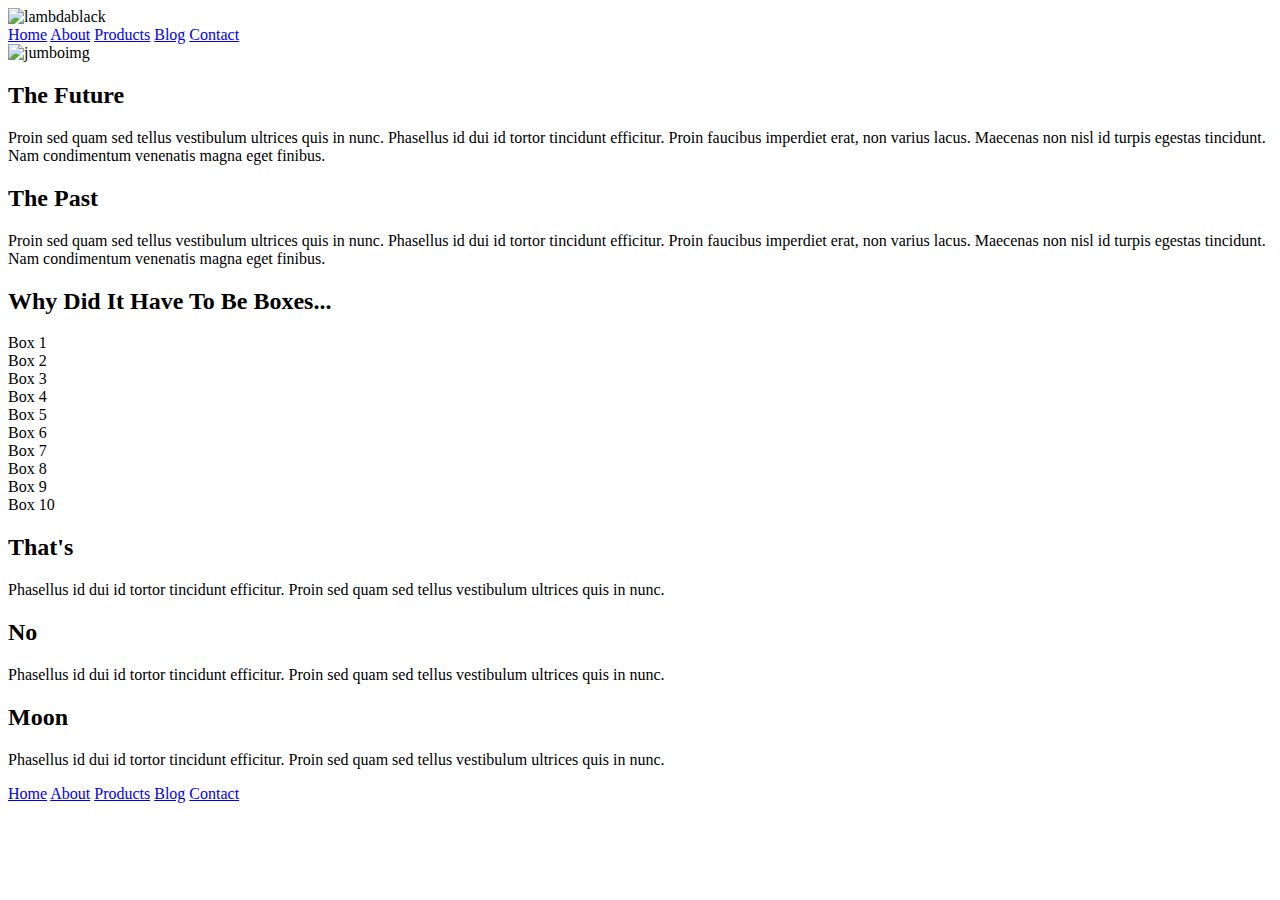
==== index.html @ cd861778 "added images and nav into html" ====
<!doctype html>

<html lang="en">
<head>
  <meta charset="utf-8">

  <title>Sprint Challenge - Home</title>

  <link href="https://fonts.googleapis.com/css?family=Roboto|Rubik" rel="stylesheet">
  <link rel="stylesheet" href="css/index.css">

</head>

<body>
    <img src="img/lambda-black.png" alt="lambdablack">
    <nav>
        <a href="#">Home</a>
        <a href="#">About</a>
        <a href="#">Products</a>
        <a href="#">Blog</a>
        <a href="#">Contact</a>

    </nav>

    <img src="img/jumbo-about.png" alt="jumboimg">
    <div class="container">
   
        <section class="top-content">
            <div class="text-container">
                <h2>The Future</h2>
                <p>Proin sed quam sed tellus vestibulum ultrices quis in nunc. Phasellus id dui id tortor tincidunt efficitur. Proin faucibus imperdiet erat, non varius lacus. Maecenas non nisl id turpis egestas tincidunt. Nam condimentum venenatis magna eget finibus.</p>
            </div>
            <div class="text-container">
                <h2>The Past</h2>
                <p>Proin sed quam sed tellus vestibulum ultrices quis in nunc. Phasellus id dui id tortor tincidunt efficitur. Proin faucibus imperdiet erat, non varius lacus. Maecenas non nisl id turpis egestas tincidunt. Nam condimentum venenatis magna eget finibus.</p>
            </div>
        </section>
        
        <section class="middle-content">
        
            <h2>Why Did It Have To Be Boxes...</h2>
            
            <div class="boxes">
                <div class="box">Box 1</div>
                <div class="box">Box 2</div>
                <div class="box">Box 3</div>
                <div class="box">Box 4</div>
                <div class="box">Box 5</div>
                <div class="box">Box 6</div>
                <div class="box">Box 7</div>
                <div class="box">Box 8</div>
                <div class="box">Box 9</div>
                <div class="box">Box 10</div>
            </div>
        
        </section>

        <section class="bottom-content">

            <div class="text-container">
                <h2>That's</h2>
                <p>Phasellus id dui id tortor tincidunt efficitur. Proin sed quam sed tellus vestibulum ultrices quis in nunc.</p>
            </div>
            <div class="text-container">
                <h2>No</h2>
                <p>Phasellus id dui id tortor tincidunt efficitur. Proin sed quam sed tellus vestibulum ultrices quis in nunc.</p>
            </div>
            <div class="text-container">
                <h2>Moon</h2>
                <p>Phasellus id dui id tortor tincidunt efficitur. Proin sed quam sed tellus vestibulum ultrices quis in nunc.</p>
            </div>

        </section>
        
        <footer>
            <nav>
                <a href="#">Home</a>
                <a href="#">About</a>
                <a href="#">Products</a>
                <a href="#">Blog</a>
                <a href="#">Contact</a>
            </nav>
        </footer>
    </div><!-- container -->        
</body>
</html>
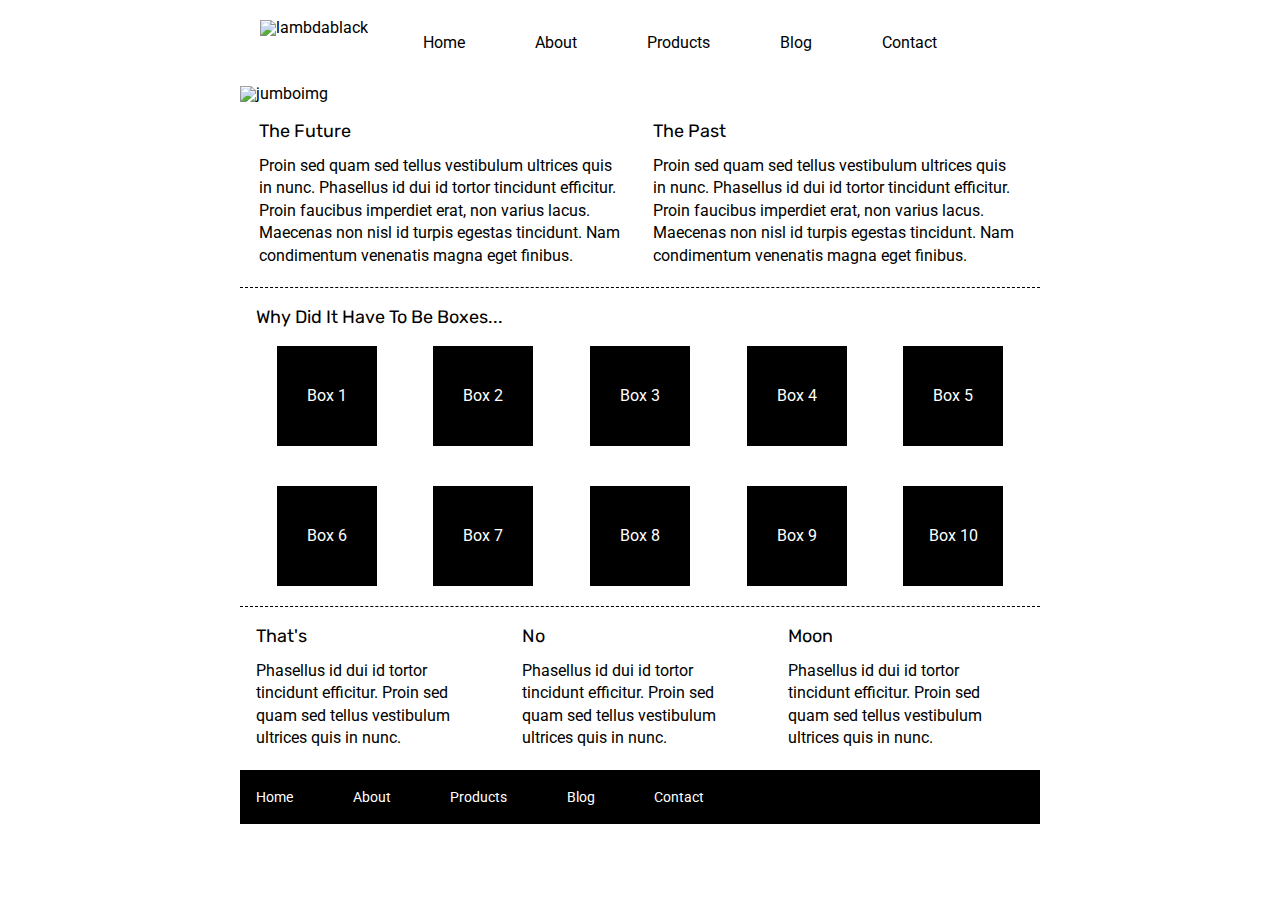
==== commit e9aa8837: "almost finished navbar" ====
--- a/index.html
+++ b/index.html
@@ -12,18 +12,21 @@
 </head>
 
 <body>
-    <img src="img/lambda-black.png" alt="lambdablack">
-    <nav>
+        <div class="container">
+            <div class="parentnav">
+    <img src="img/lambda-black.png" alt="lambdablack" class="lambdablack">
+    <nav class="navbar">
         <a href="#">Home</a>
         <a href="#">About</a>
         <a href="#">Products</a>
         <a href="#">Blog</a>
         <a href="#">Contact</a>
+        </div>
 
     </nav>
 
-    <img src="img/jumbo-about.png" alt="jumboimg">
-    <div class="container">
+    <img src="img/jumbo.jpg" alt="jumboimg" class="jumboimg">
+    
    
         <section class="top-content">
             <div class="text-container">
--- a/css/index.css
+++ b/css/index.css
@@ -0,0 +1,170 @@
+/* http://meyerweb.com/eric/tools/css/reset/ 
+   v2.0 | 20110126
+   License: none (public domain)
+*/
+
+html, body, div, span, applet, object, iframe,
+h1, h2, h3, h4, h5, h6, p, blockquote, pre,
+a, abbr, acronym, address, big, cite, code,
+del, dfn, em, img, ins, kbd, q, s, samp,
+small, strike, strong, sub, sup, tt, var,
+b, u, i, center,
+dl, dt, dd, ol, ul, li,
+fieldset, form, label, legend,
+table, caption, tbody, tfoot, thead, tr, th, td,
+article, aside, canvas, details, embed, 
+figure, figcaption, footer, header, hgroup, 
+menu, nav, output, ruby, section, summary,
+time, mark, audio, video {
+	margin: 0;
+	padding: 0;
+	border: 0;
+	font-size: 100%;
+	font: inherit;
+	vertical-align: baseline;
+}
+/* HTML5 display-role reset for older browsers */
+article, aside, details, figcaption, figure, 
+footer, header, hgroup, menu, nav, section {
+	display: block;
+}
+body {
+	line-height: 1;
+}
+ol, ul {
+	list-style: none;
+}
+blockquote, q {
+	quotes: none;
+}
+blockquote:before, blockquote:after,
+q:before, q:after {
+	content: '';
+	content: none;
+}
+table {
+	border-collapse: collapse;
+	border-spacing: 0;
+}
+
+* {
+    box-sizing: border-box;
+}
+
+html, body {
+    height: 100%;
+    font-family: 'Roboto', sans-serif;
+}
+
+h1, h2, h3, h4, h5 {
+    font-size: 18px;
+    margin-bottom: 15px;
+    font-family: 'Rubik', sans-serif;
+}
+
+p {
+    line-height: 1.4;
+}
+
+.container {
+    width: 800px;
+    margin: 0 auto;
+}
+
+.top-content {
+    display: flex;
+    flex-wrap: wrap;
+    justify-content: space-evenly;
+    margin-bottom: 20px;
+    border-bottom: 1px dashed black;
+}
+
+.top-content .text-container {
+    width: 48%;
+    padding: 0 1%;
+    padding-bottom: 20px;  
+}
+
+.middle-content {
+    margin-bottom: 20px;
+    border-bottom: 1px dashed black;
+}
+
+.middle-content h2 {
+    padding: 0 2%;
+    margin-bottom: 0;
+}
+
+.middle-content .boxes {
+    display: flex;
+    flex-wrap: wrap;
+    justify-content: space-evenly;
+}
+
+.middle-content .boxes .box {
+    width: 12.5%;
+    height: 100px;
+    background: black;
+    margin: 20px 2.5%;
+    color: white;
+    display: flex;
+    align-items: center;
+    justify-content: center;
+}
+
+.bottom-content {
+    display: flex;
+    margin: 0 2% 20px;
+    justify-content: space-around;
+}
+
+.bottom-content .text-container {
+    padding-right: 4%;
+}
+
+.bottom-content .text-container:last-child {
+    padding-right: 0;
+}
+
+footer {
+    width: 100%;
+    background: black;
+}
+
+footer nav {
+    width: 60%;
+    display: flex;
+    justify-content: space-between;
+    align-items: center;
+    padding: 20px 2%;
+    font-size: 14px;
+}
+
+footer nav a {
+    color: white;
+    text-decoration: none;
+}
+
+.jumboimg {
+    margin-bottom: 20px;
+}
+
+.parentnav {
+    display: flex;
+}
+
+.navbar {
+    display: flex;
+}
+
+.navbar a {
+    padding: 35px;
+    text-decoration: none;
+    color: black;
+
+}
+
+.lambdablack {
+    padding: 20px;;
+}
+
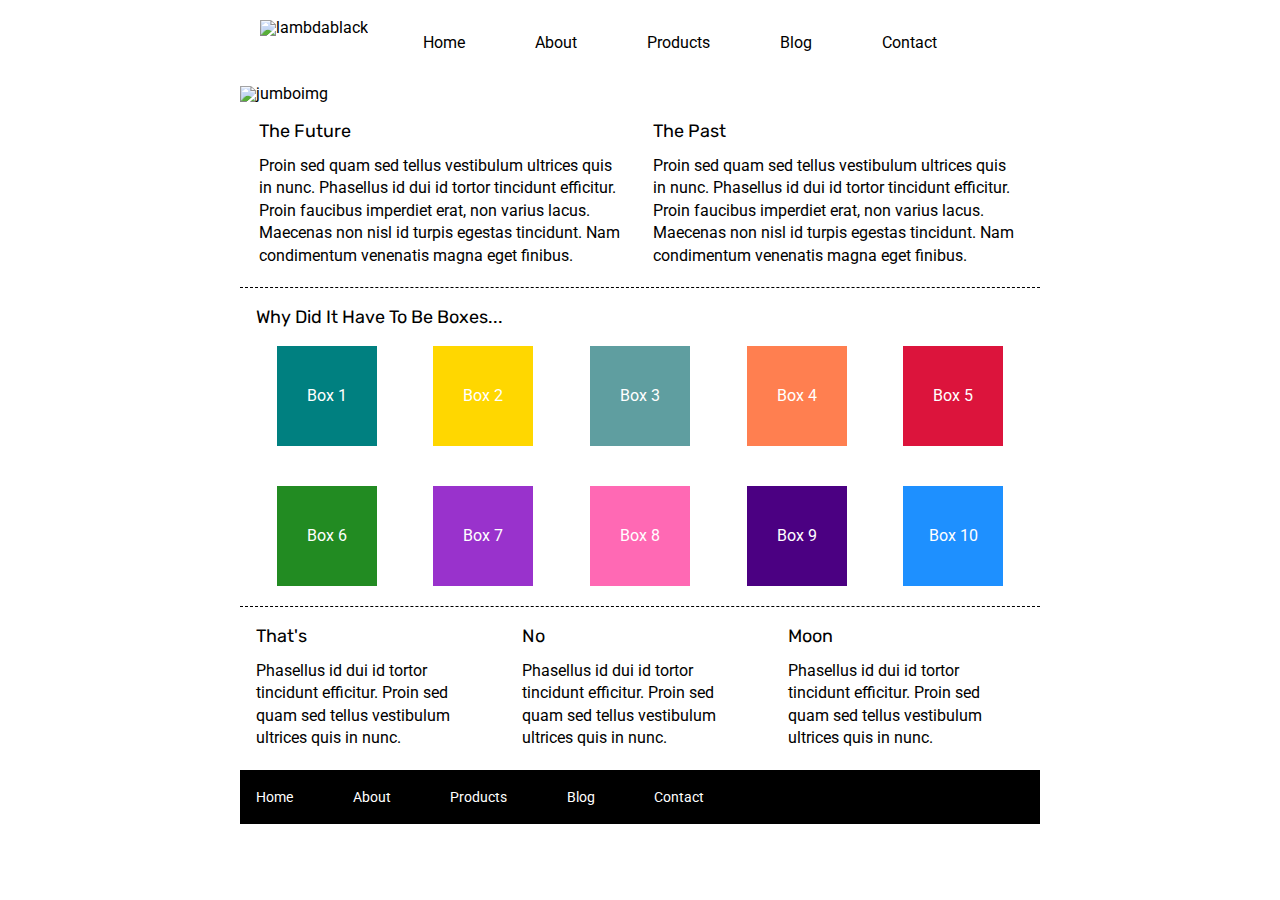
==== commit 7d87acb9: "colored all the boxes" ====
--- a/index.html
+++ b/index.html
@@ -44,16 +44,16 @@
             <h2>Why Did It Have To Be Boxes...</h2>
             
             <div class="boxes">
-                <div class="box">Box 1</div>
-                <div class="box">Box 2</div>
-                <div class="box">Box 3</div>
-                <div class="box">Box 4</div>
-                <div class="box">Box 5</div>
-                <div class="box">Box 6</div>
-                <div class="box">Box 7</div>
-                <div class="box">Box 8</div>
-                <div class="box">Box 9</div>
-                <div class="box">Box 10</div>
+                <div class="box teal">Box 1</div>
+                <div class="box gold">Box 2</div>
+                <div class="box cadetblue">Box 3</div>
+                <div class="box coral">Box 4</div>
+                <div class="box crimson">Box 5</div>
+                <div class="box forestgreen">Box 6</div>
+                <div class="box darkorchid">Box 7</div>
+                <div class="box hotpink">Box 8</div>
+                <div class="box indigo">Box 9</div>
+                <div class="box dodgerblue">Box 10</div>
             </div>
         
         </section>
--- a/css/index.css
+++ b/css/index.css
@@ -168,3 +168,44 @@
     padding: 20px;;
 }
 
+.middle-content .boxes .teal {
+    background-color: teal;
+}
+
+.middle-content .boxes .gold {
+    background-color: gold;
+}
+
+.middle-content .boxes .cadetblue {
+    background-color: cadetblue;
+}
+.middle-content .boxes .coral {
+    background-color: coral;
+}
+
+.middle-content .boxes .crimson {
+    background-color: crimson;
+}
+
+.middle-content .boxes .forestgreen {
+    background-color: forestgreen;
+}
+
+.middle-content .boxes .darkorchid {
+    background-color: darkorchid;
+}
+
+.middle-content .boxes .hotpink {
+    background-color: hotpink;
+}
+
+.middle-content .boxes .indigo {
+    background-color: indigo;
+}
+
+.middle-content .boxes .dodgerblue {
+    background-color: dodgerblue;
+}
+
+
+
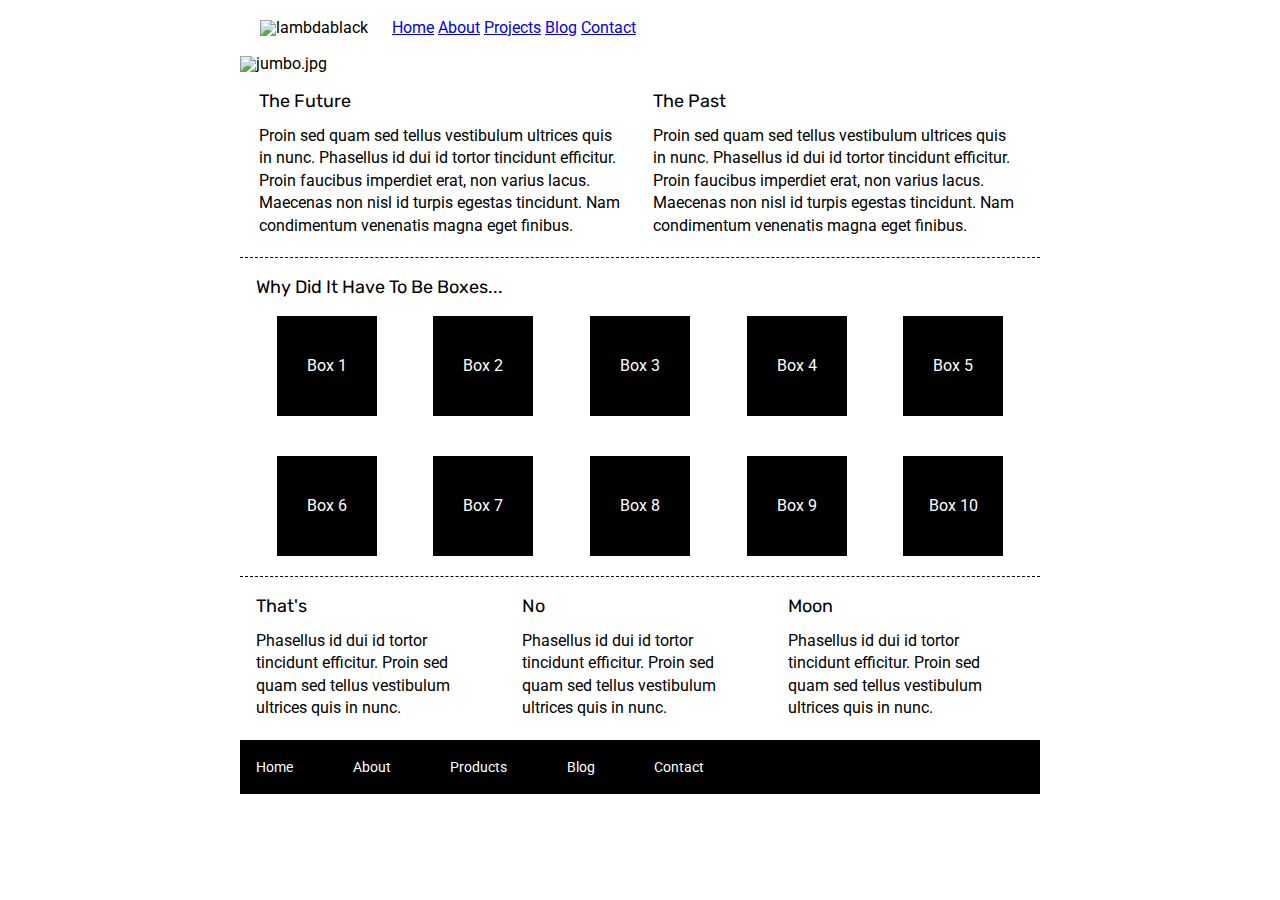
==== commit 022ac00d: "100% complete" ====
--- a/index.html
+++ b/index.html
@@ -12,21 +12,18 @@
 </head>
 
 <body>
-        <div class="container">
-            <div class="parentnav">
-    <img src="img/lambda-black.png" alt="lambdablack" class="lambdablack">
-    <nav class="navbar">
-        <a href="#">Home</a>
-        <a href="#">About</a>
-        <a href="#">Products</a>
-        <a href="#">Blog</a>
-        <a href="#">Contact</a>
-        </div>
+    <div class="container">
 
-    </nav>
+        <nav>
+            <img src="img/lambda-black.png" alt="lambdablack" class="lambdablack">
+            <a href="index.html">Home</a>
+            <a href="about.html">About</a>
+            <a href="#">Projects</a>
+            <a href="#">Blog</a>
+            <a href="#">Contact</a>
+        </nav>
 
-    <img src="img/jumbo.jpg" alt="jumboimg" class="jumboimg">
-    
+        <img src="img/jumbo.jpg" alt="jumbo.jpg" class="jumboimg">
    
         <section class="top-content">
             <div class="text-container">
@@ -44,16 +41,16 @@
             <h2>Why Did It Have To Be Boxes...</h2>
             
             <div class="boxes">
-                <div class="box teal">Box 1</div>
-                <div class="box gold">Box 2</div>
-                <div class="box cadetblue">Box 3</div>
-                <div class="box coral">Box 4</div>
-                <div class="box crimson">Box 5</div>
-                <div class="box forestgreen">Box 6</div>
-                <div class="box darkorchid">Box 7</div>
-                <div class="box hotpink">Box 8</div>
-                <div class="box indigo">Box 9</div>
-                <div class="box dodgerblue">Box 10</div>
+                <div class="box">Box 1</div>
+                <div class="box">Box 2</div>
+                <div class="box">Box 3</div>
+                <div class="box">Box 4</div>
+                <div class="box">Box 5</div>
+                <div class="box">Box 6</div>
+                <div class="box">Box 7</div>
+                <div class="box">Box 8</div>
+                <div class="box">Box 9</div>
+                <div class="box 10">Box 10</div>
             </div>
         
         </section>
@@ -77,8 +74,8 @@
         
         <footer>
             <nav>
-                <a href="#">Home</a>
-                <a href="#">About</a>
+                <a href="index.html">Home</a>
+                <a href="about.html">About</a>
                 <a href="#">Products</a>
                 <a href="#">Blog</a>
                 <a href="#">Contact</a>
--- a/css/index.css
+++ b/css/index.css
@@ -209,3 +209,55 @@
 
 
 
+.about-about {
+    padding-bottom: 20px;
+    margin: 20px;
+    border-bottom: black 1px dashed
+    
+   
+}
+
+.howwework {
+    display: flex;
+    flex-wrap: wrap;
+    justify-content: space-between;
+
+    padding: 20px;
+
+}
+
+.strategy {
+    width: 49%;
+    border-bottom: 1px dashed black;
+    margin-bottom: 50px;  
+}
+
+.ourwork {
+     width: 49%;
+     border-bottom: 1px dashed black;
+     margin-bottom: 50px;  
+}
+
+.places {
+    width: 49%;
+    border-bottom: 1px dashed black;
+    margin-bottom: 50px;  
+}
+
+.collaboration {
+    width: 49%;
+    border-bottom: 1px dashed black;
+    margin-bottom: 50px;  
+}
+
+.learnmore {
+    margin-top: 20px;
+    border: 2px solid black;
+    border-radius: 6px;
+    padding: 15px;
+    width: 35%;
+}
+
+.worktogether {
+    padding: 20px;
+}
